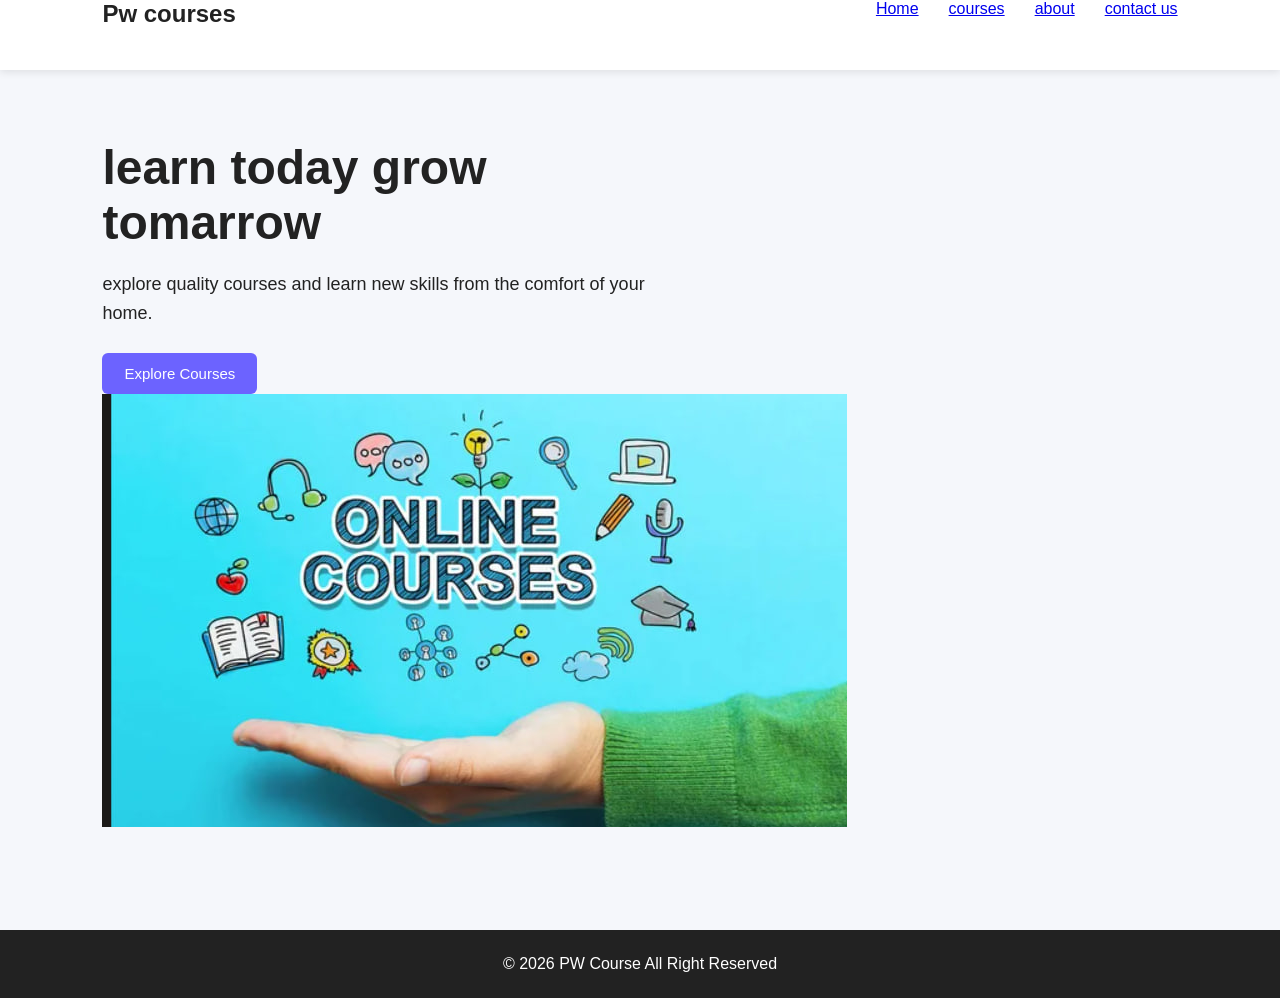
==== index.html @ 8d66a7e9 "first commit" ====
<!DOCTYPE html>
<html lang="en">
<head>
    <meta charset="UTF-8">
    <meta name="viewport" content="width=device-width, initial-scale=1.0">
    <title>PW courses</title>
    <link rel="stylesheet" href="style.css">
</head>
<body>
    <nav class="navbar">
        <div class="logo">Pw courses</div>

        <div class="nav-links">
            <a href="index.html">Home</a>
            <a href="courses.html">courses</a>
            <a href="about.html">about</a>
            <a href="contact.html">contact us</a>
        </div>

        <button id="menuBtn">☰</button>
    </nav>

    <section class="hero" id="home">
        <div class="hero-text">
            <h1>learn today grow tomarrow</h1>

            <p>
                explore quality courses and learn new skills from the comfort of your home.
            </p>

            <a href="courses.html">
    <button class="main-btn">Explore Courses</button>
</a>
            <p id="hero-image">
                <img src="courses.jpg" alt="Online Learning">
            
        </div>
    </section>  
    
    
    
    <footer>
        <p>© 2026 PW Course All Right Reserved</p>
    </footer>
    <script src="script.js"></script>
</body>
</html>
---- style.css ----
*{
    margin: 0;
    padding: 0;
    box-sizing: border-box;
}

body{
    font-family: arial, sans-serif;
    background-color:#f5f7fb;
    color: #222;
}
.navbar{
    background-color: #ffffff;
    height: 70px;

    display: flex;
    align-item: center;
    justify-content: space-between;
    padding: 0 8%;
    box-shadow: 0 2px 8px rgba(0,0,0,0.1);

}
.logo {
    font-size: 24px;
    font-weight: bold;
}

.nav-links{
    display: flex;
    gap: 30px;
}
.nav-links{
    display: flex;
    gap: 30px;
}
.nav-links a:hover{
    color: #6c63ff;
}
#menuBtn{
    display: none;
}

.hero{
    min-height: 500px;

    display: flex;
    align-items: center;
    justify-content: space-between;

    padding: 70px 8%;
    gap: 40px;
}

.hero{
    min-height: 500px;

    display: flex;
    align-items: center;
    justify-content: space-between;

    padding: 70px 8%;
    gap: 40px;
}

.hero-text {
    max-width: 550px;

}

.hero-text h1{
    font-size: 48px;
    margin-bottom: 20px;
}

.hero-text p {
    font-size: 18px;
    line-height: 1.6;
    margin-bottom: 25px;
}
.hero-image img {
    width: 450px;
    max-width: 100%;
    border-radius: 15px;


}
.main-btn,
.course-card button,
.contact button {
    background-color: #6c63ff;
    color: white;

    border: none;
    padding: 12px 22px;

    border: none;
    padding: 12px 22px;

    border-radius: 6px;
    cursor: pointer;
    font-size: 15px;
}

.main-btn:hover,
.course-card button:hover,
.contact button:hover{
    background-color: #5148d8;
}


.courses{
    padding: 70px 8%;
    text-align: center;
    background-color: white;
}
.courses h2,
.about h2,
.contact h2{
    font-size: 34px;
    margin-bottom: 12px;
}
.section-text {
    margin-bottom: 40px;
    color: #666;

}
.course-container {
    display:flex;
    justify-content: center;
    gap: 25px;

    flex-wrap: wrap;
}

.course-card {
    width: 300px;
    background-color: #f8f8ff;

    border-radius: 12px;
    overflow: hidden;

    padding-bottom: 25px;

    box-shadow: 0 3px 12px rgba(0,0,0,0.1);
}
.course-card:hover {
    transform: translateY(-5px);
    transition: 0.3s;
}
.course-card img{
    width: 100%;
    height: 180px;
    object-fit: cover;

}

.course-card h3 {
    margin: 20px 0 10px;
}

.course-card p {
    color: #666;
    line-height: 1.5;
    padding: 0 15px;
    margin-bottom: 20px;
}

#courseMessage {
    margin-top:25px;
    font-weight: bold;

}


.about{
    padding: 80px 15%;
    text-align: center;
    background-color: #f5f7fb;
}

.about p{
    max-width: 750px;
    margin: 30px auto;

    display: flex;
    flex-direction: column;
    gap: 15px;
}

#contactForm textarea{
    height: 130px;
    resize: none;
}
#formMessage{
    font-weight: bold;
}

footer{
    background-color:#222;
    color: white;

    text-align: center;
    padding: 25px;
}
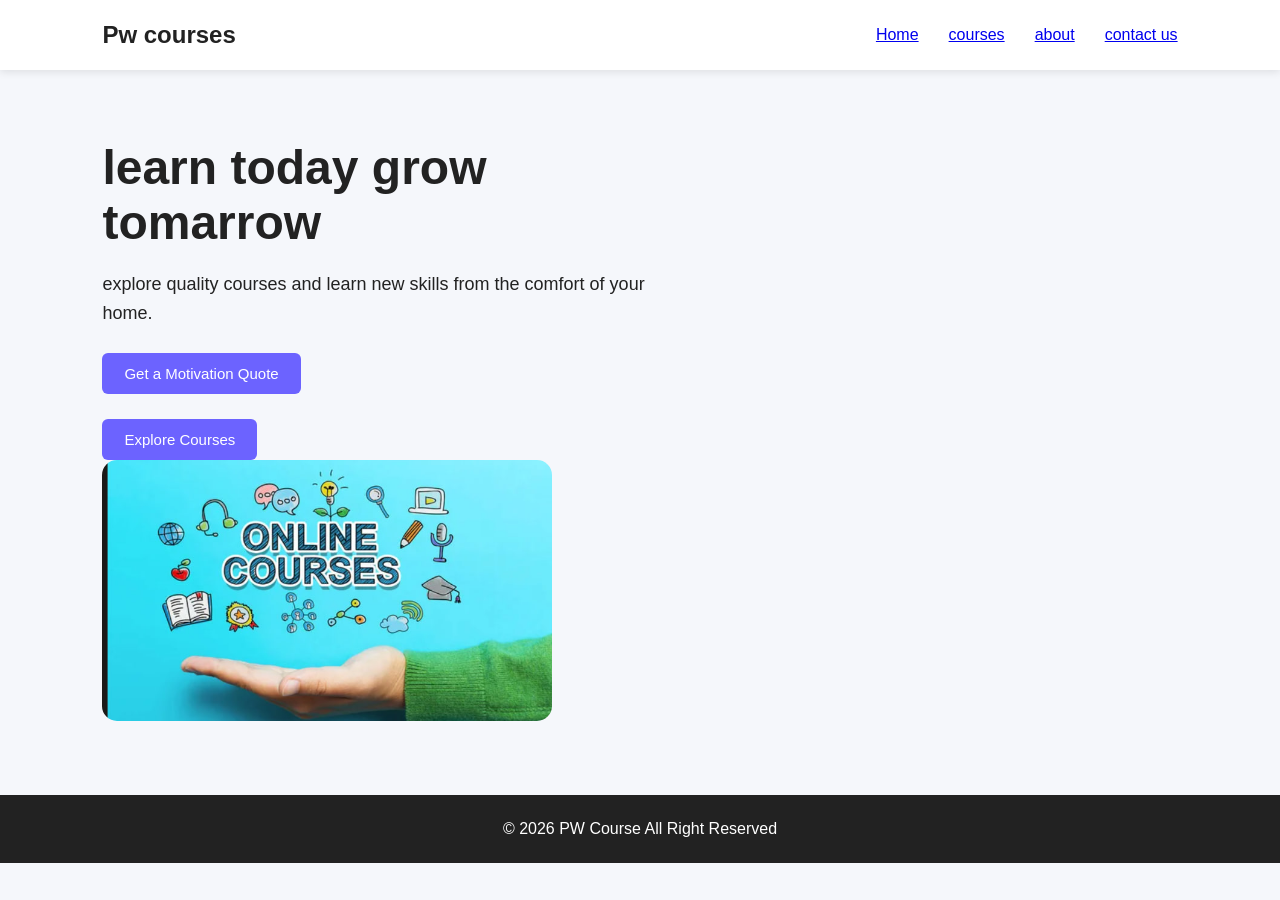
==== commit 93a7e88c: "Improve PW Courses website" ====
--- a/index.html
+++ b/index.html
@@ -28,12 +28,18 @@
                 explore quality courses and learn new skills from the comfort of your home.
             </p>
 
+            <button id="quoteBtn" class="main-btn">
+    Get a Motivation Quote
+</button>
+
+<p id="quoteText"></p>
+
             <a href="courses.html">
     <button class="main-btn">Explore Courses</button>
 </a>
-            <p id="hero-image">
-                <img src="courses.jpg" alt="Online Learning">
-            
+            <div class="hero-image">
+    <img src="courses.jpg" alt="Online Learning">
+</div>
         </div>
     </section>  
     
--- a/style.css
+++ b/style.css
@@ -14,7 +14,7 @@
     height: 70px;
 
     display: flex;
-    align-item: center;
+    align-items: center;
     justify-content: space-between;
     padding: 0 8%;
     box-shadow: 0 2px 8px rgba(0,0,0,0.1);
@@ -201,4 +201,91 @@
 
     text-align: center;
     padding: 25px;
+}
+.about-image {
+    width: 300px;
+    max-width: 100%;
+    height: auto;
+    border-radius: 12px;
+    margin: 20px auto;
+}
+
+.about-features {
+    display: flex;
+    justify-content: center;
+    flex-wrap: wrap;
+    gap: 20px;
+    margin-top: 30px;
+}
+
+.about-features article {
+    background: white;
+    padding: 25px;
+    border-radius: 12px;
+    box-shadow: 0 3px 12px rgba(0, 0, 0, 0.1);
+    flex: 1 1 200px;
+}
+
+.about-features h3 {
+    margin-bottom: 12px;
+}
+
+
+
+
+
+@media (max-width: 768px) {
+
+    .navbar {
+        padding: 0 5%;
+        position: relative;
+    }
+
+    #menuBtn {
+        display: block;
+        cursor: pointer;
+        padding: 8px 12px;
+    }
+
+    .nav-links {
+        display: none;
+        position: absolute;
+        top: 70px;
+        left: 0;
+        width: 100%;
+        background: white;
+        flex-direction: column;
+        gap: 0;
+        z-index: 10;
+    }
+
+    .nav-links a {
+        padding: 15px;
+        text-align: center;
+    }
+
+    .hero {
+        flex-direction: column;
+        padding: 40px 5%;
+        text-align: center;
+    }
+
+    .hero-text h1 {
+        font-size: 34px;
+    }
+
+    .hero-image img {
+        width: 100%;
+    }
+
+    .courses,
+    .about,
+    .contact {
+        padding: 40px 5%;
+    }
+
+    .course-card {
+        width: 100%;
+        max-width: 350px;
+    }
 }
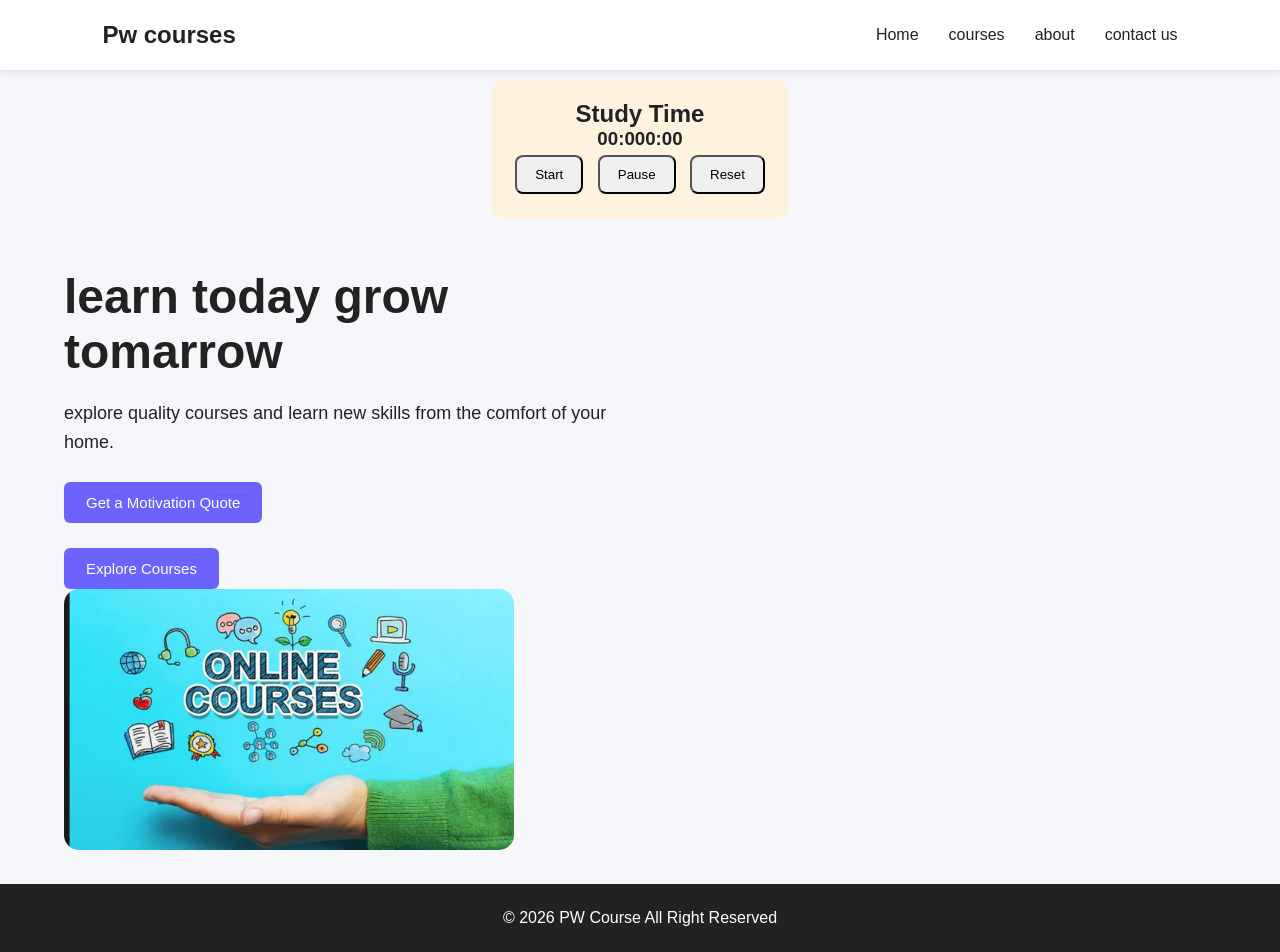
==== commit b7966bef: "Add PW Courses website with theme toggle" ====
--- a/index.html
+++ b/index.html
@@ -19,6 +19,16 @@
 
         <button id="menuBtn">☰</button>
     </nav>
+    <section class="study-timer">
+        <h2> Study Time</h2>
+
+        <h3 id="timer">00:000:00</h3>
+
+        <button id="startTimer">Start</button>
+        <button id="pauseTimer">Pause</button>
+        <button id="resetTimer">Reset</button>
+
+    </section>
 
     <section class="hero" id="home">
         <div class="hero-text">
@@ -41,7 +51,7 @@
     <img src="courses.jpg" alt="Online Learning">
 </div>
         </div>
-    </section>  
+    </section>
     
     
     
@@ -50,4 +60,4 @@
     </footer>
     <script src="script.js"></script>
 </body>
-</html>+</html>
--- a/style.css
+++ b/style.css
@@ -29,10 +29,6 @@
     display: flex;
     gap: 30px;
 }
-.nav-links{
-    display: flex;
-    gap: 30px;
-}
 .nav-links a:hover{
     color: #6c63ff;
 }
@@ -40,26 +36,17 @@
     display: none;
 }
 
+
+
 .hero{
-    min-height: 500px;
-
+    min-height: auto;
     display: flex;
-    align-items: center;
-    justify-content: space-between;
-
-    padding: 70px 8%;
-    gap: 40px;
-}
-
-.hero{
-    min-height: 500px;
-
-    display: flex;
-    align-items: center;
-    justify-content: space-between;
-
-    padding: 70px 8%;
-    gap: 40px;
+    flex-direction: column;
+    justify-content: center;
+    align-items: flex-start;
+    padding: 30px 5%;
+    margin: 0;
+    box-sizing: border-box;
 }
 
 .hero-text {
@@ -180,11 +167,8 @@
 
 .about p{
     max-width: 750px;
-    margin: 30px auto;
-
-    display: flex;
-    flex-direction: column;
-    gap: 15px;
+    margin: 20px auto;
+    line-height: 1.7;
 }
 
 #contactForm textarea{
@@ -203,6 +187,7 @@
     padding: 25px;
 }
 .about-image {
+    display: block;
     width: 300px;
     max-width: 100%;
     height: auto;
@@ -288,4 +273,44 @@
         width: 100%;
         max-width: 350px;
     }
+}
+
+
+.nav-links a {
+    text-decoration: none;
+    color: #222;
+    white-space: nowrap;
+
+}
+.courses {
+    width: 100%;
+    padding: 70px 8%;
+    text-align: center;
+    background-color: white;
+}
+.course-card {
+    width: 300px;
+    flex-shrink: 0;
+}
+
+
+.study-timer {
+    width: 300px;
+    padding: 20px;
+    margin: 10px auto 20px;
+    text-align: center;
+    background-color: #fff3df;
+    border-radius: 15px;
+}
+
+.stidy-timer h3 {
+    font-size: 35px;
+    margin: 20px;
+
+}
+.study-timer button {
+    padding: 10px 18px;
+    margin: 5px;
+    border-radius: 8px;
+    cursor: pointer;
 }
